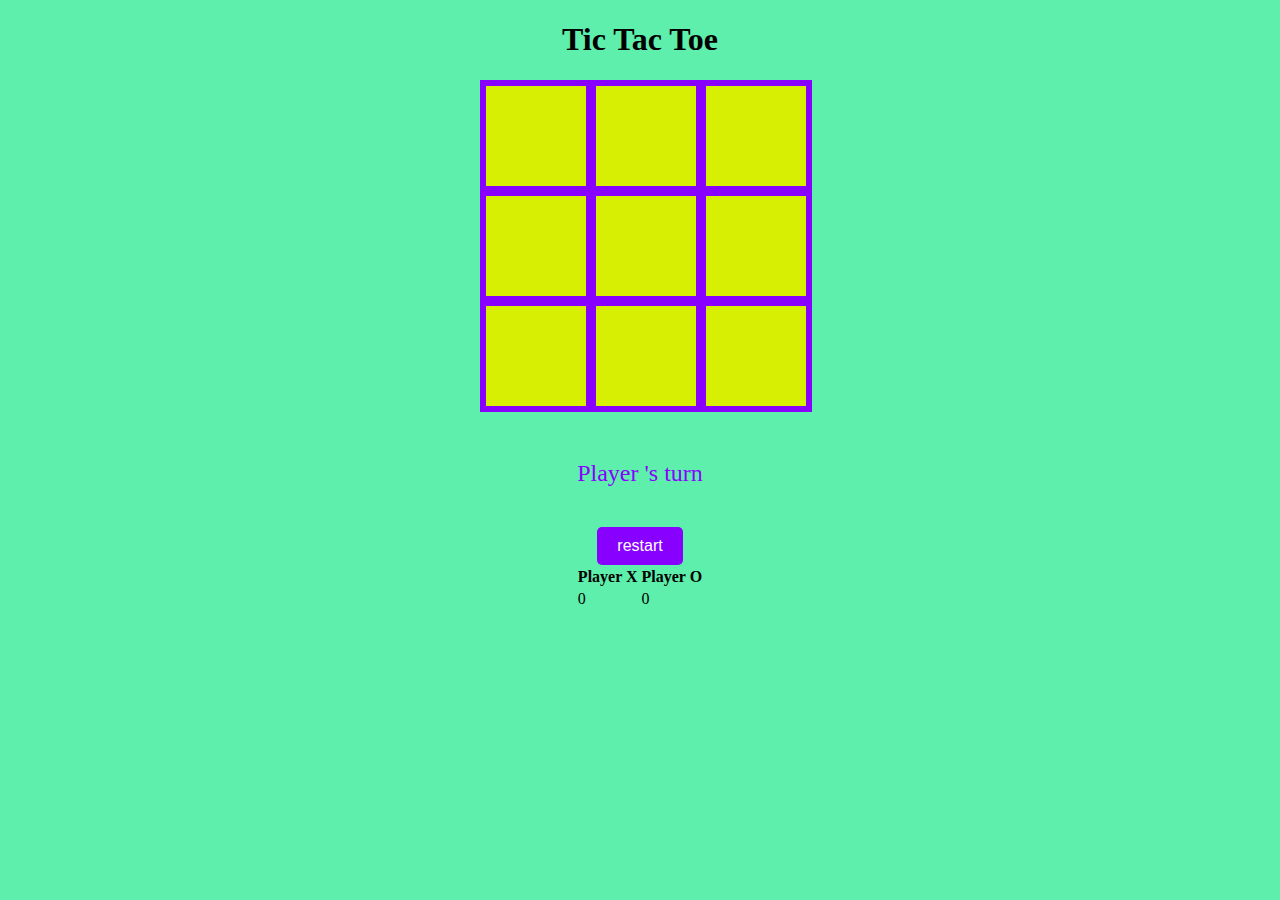
==== index.html @ 26678e71 "Update and rename gameBody.html to index.html" ====
<!DOCTYPE html>
<html>
<head>
    <link rel="stylesheet" type="text/css" href="gameStyle.css">
    <title>Tic Tac Toe</title>
</head>
<body>
    <h1 id="heading">Tic Tac Toe</h1>

    <div class="tic-tac-toe">
        <div class="cell" ></div>
        <div class="cell" ></div>
        <div class="cell" ></div>
        <div class="cell" ></div>
        <div class="cell" ></div>
        <div class="cell" ></div>
        <div class="cell" ></div>
        <div class="cell" ></div>
        <div class="cell" ></div>
    </div>
 <br><br>
    <p id="status">Player 's turn</p>
    <button id="reset">restart</button>
<div class="score">

<table id="scoreTable">
    <tr>
        <th>Player X</th>
        <th>Player O</th>
    </tr>
    <tr>
        <td id="scoreX">0</td>
        <td id="scoreO">0</td>
    </tr>
</table>
</div>
<script src="gameFunc.js"></script> 
</body>
</html>
---- gameStyle.css ----
body {
    background-color: #5defab;  
    margin: 0; 
    padding: 0; 
    display: flex;
    flex-direction: column;
    justify-content: center;
    align-items: center; 
}

.tic-tac-toe {
    display: grid;
    grid-template-columns: repeat(3, 100px);
    grid-template-rows: repeat(3, 100px);
    gap: 10px;
    justify-content: center;
}

#heading {
    justify-content: center;
    display: flex;
    color: #000000;
}

.cell {
    width: 100px;
    height: 100px;
    background-color: #d7ef03;
    border: 6px solid #8800FF;
    display: flex;           
    align-items: center;     
    justify-content: center; 
    font-size: 36px;         
    font-weight: bold;       
    color: #252424;         
    cursor: pointer;        
}

.cell:hover {
    background-color: #e0e0e0;
}

#status {
    justify-content: center;
    align-items: center;
    display: flex;
    color: #8800FF;
    font-size: x-large;
    margin-bottom: 20px; 
}

button {
    color: rgb(176, 161, 161);
    padding: 10px 20px;
    font-size: 16px;
    background-color: #8800FF;
    color: white;
    border: none;
    border-radius: 5px;
    cursor: pointer;
    margin-top: 20px;  
}

button:hover {
    background-color: #6a00cc; 
}
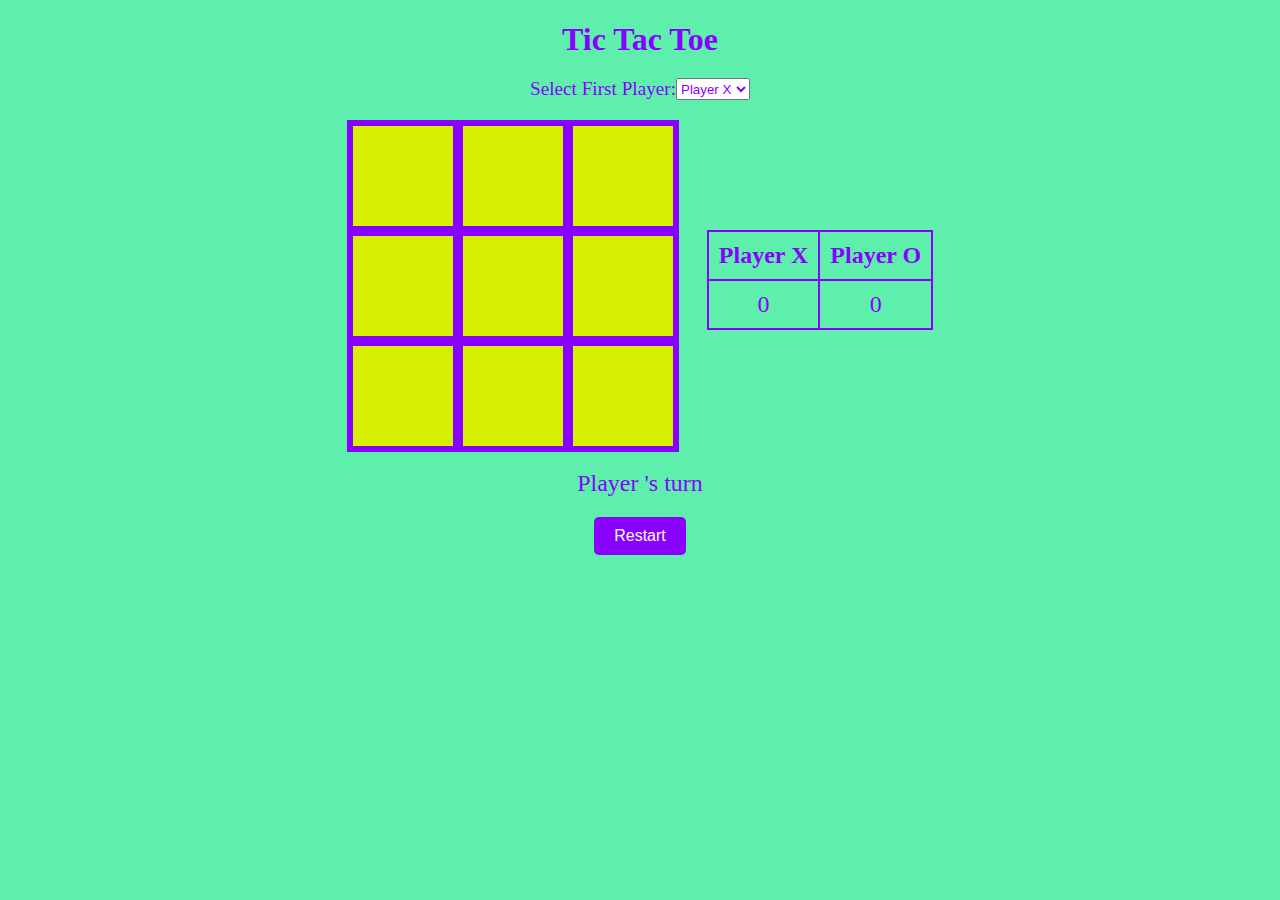
==== commit 73b3d954: "Merge pull request #11 from Krishna21435" ====
--- a/index.html
+++ b/index.html
@@ -7,33 +7,45 @@
 <body>
     <h1 id="heading">Tic Tac Toe</h1>
 
-    <div class="tic-tac-toe">
-        <div class="cell" ></div>
-        <div class="cell" ></div>
-        <div class="cell" ></div>
-        <div class="cell" ></div>
-        <div class="cell" ></div>
-        <div class="cell" ></div>
-        <div class="cell" ></div>
-        <div class="cell" ></div>
-        <div class="cell" ></div>
+    <div class="first-player">
+        <label for="firstPlayer">Select First Player:</label>
+        
+        <select id="firstPlayer">
+            <option value="X">Player X</option>
+            <option value="O">Player O</option>
+        </select>
     </div>
- <br><br>
+
+    <div class="game-container">
+        <div class="tic-tac-toe">
+            <div class="cell"></div>
+            <div class="cell"></div>
+            <div class="cell"></div>
+            <div class="cell"></div>
+            <div class="cell"></div>
+            <div class="cell"></div>
+            <div class="cell"></div>
+            <div class="cell"></div>
+            <div class="cell"></div>
+        </div>
+
+        <div class="score">
+            <table id="scoreTable">
+                <tr>
+                    <th>Player X</th>
+                    <th>Player O</th>
+                </tr>
+                <tr>
+                    <td id="scoreX">0</td>
+                    <td id="scoreO">0</td>
+                </tr>
+            </table>
+        </div>
+    </div> 
+    
     <p id="status">Player 's turn</p>
-    <button id="reset">restart</button>
-<div class="score">
+    <button id="reset">Restart</button>
 
-<table id="scoreTable">
-    <tr>
-        <th>Player X</th>
-        <th>Player O</th>
-    </tr>
-    <tr>
-        <td id="scoreX">0</td>
-        <td id="scoreO">0</td>
-    </tr>
-</table>
-</div>
-<script src="gameFunc.js"></script> 
+    <script src="gameFunc.js"></script>
 </body>
 </html>
--- a/gameStyle.css
+++ b/gameStyle.css
@@ -8,18 +8,37 @@
     align-items: center; 
 }
 
+#heading {
+    justify-content: center;
+    display: flex;
+    color: #8800FF;
+    margin-bottom: 20px;
+}
+
+.game-container {
+    display: flex; 
+}
+
+.first-player{
+    display: flex;
+    color: #8800FF;
+    margin-bottom: 20px;
+    font-size: larger;
+}
+
+#firstPlayer{
+    display: flex;
+    color: #8800FF;
+}
+
 .tic-tac-toe {
     display: grid;
     grid-template-columns: repeat(3, 100px);
     grid-template-rows: repeat(3, 100px);
     gap: 10px;
+    align-self: center;
     justify-content: center;
-}
-
-#heading {
-    justify-content: center;
-    display: flex;
-    color: #000000;
+    margin-right: 40px; 
 }
 
 .cell {
@@ -46,7 +65,8 @@
     display: flex;
     color: #8800FF;
     font-size: x-large;
-    margin-bottom: 20px; 
+    margin-top: 30px;
+    margin-bottom: 10px; 
 }
 
 button {
@@ -58,9 +78,29 @@
     border: none;
     border-radius: 5px;
     cursor: pointer;
-    margin-top: 20px;  
+    margin-top: 10px;
 }
 
 button:hover {
     background-color: #6a00cc; 
 }
+
+.score {
+    display: flex;
+    justify-content: center;
+    align-items: center;
+    color: #8800FF;
+    font-size: x-large;
+}
+
+#scoreTable {
+    margin: 0;
+    font-size: 24px;
+    text-align: center;
+    border-collapse: collapse;
+}
+
+#scoreTable th, #scoreTable td {
+    padding: 10px;
+    border: 2px solid #8800FF;
+}
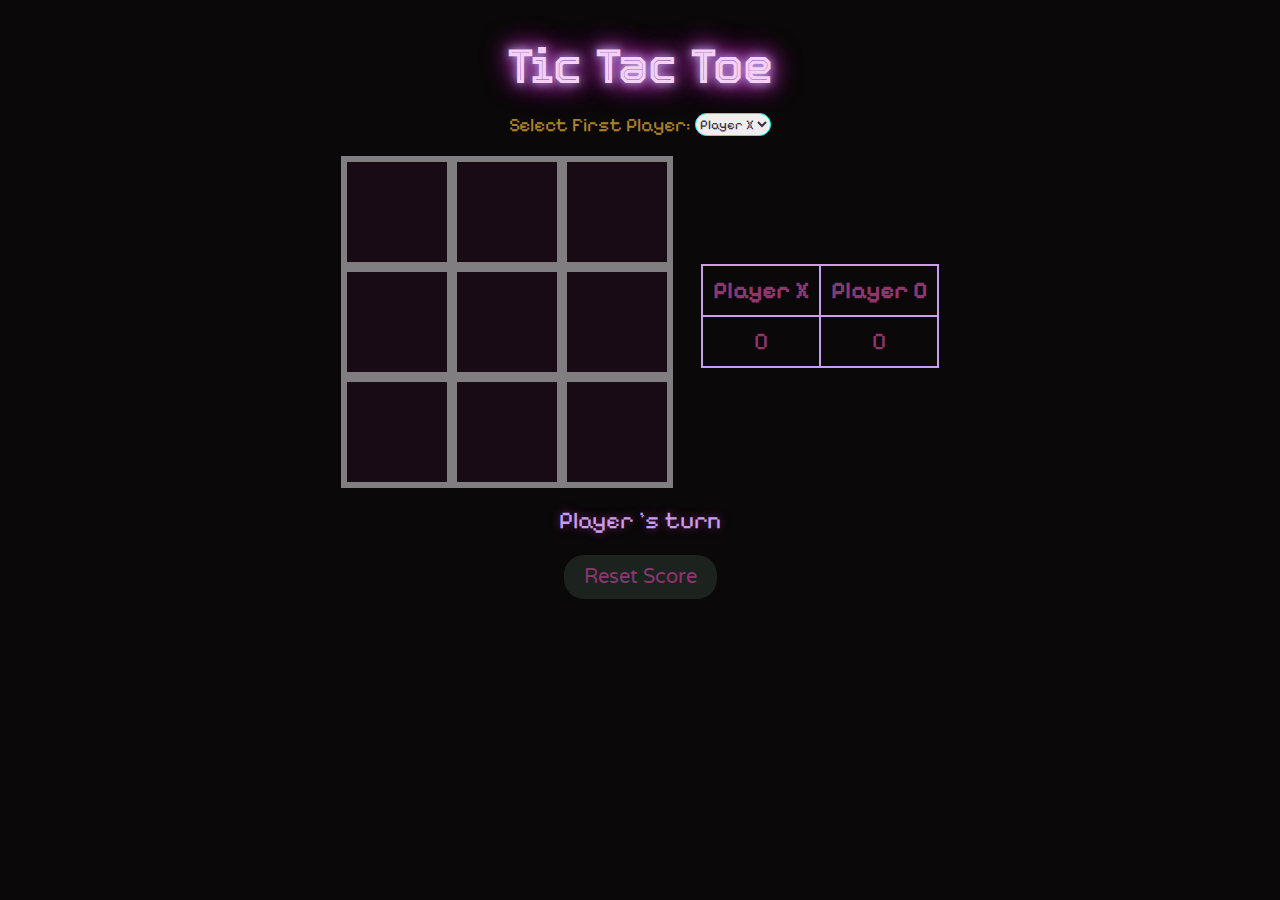
==== commit afcd8855: "Update index.html" ====
--- a/index.html
+++ b/index.html
@@ -44,7 +44,7 @@
     </div> 
     
     <p id="status">Player 's turn</p>
-    <button id="reset">Restart</button>
+    <button id="reset">Reset Score</button>
 
     <script src="gameFunc.js"></script>
 </body>
--- a/gameStyle.css
+++ b/gameStyle.css
@@ -1,7 +1,10 @@
+@import url('https://fonts.googleapis.com/css2?family=Tourney:ital,wght@0,100..900;1,100..900&display=swap');
+@import url('https://fonts.googleapis.com/css2?family=Varela+Round&display=swap');
+@import url('https://fonts.googleapis.com/css2?family=Grandstander:ital,wght@0,100..900;1,100..900&display=swap');
+@import url('https://fonts.googleapis.com/css2?family=Pixelify+Sans:wght@400..700&display=swap');
+
 body {
-    background-color: #5defab;  
-    margin: 0; 
-    padding: 0; 
+    background-color: #0a0808;  
     display: flex;
     flex-direction: column;
     justify-content: center;
@@ -11,8 +14,11 @@
 #heading {
     justify-content: center;
     display: flex;
-    color: #8800FF;
+    color: #f6d1f6; 
     margin-bottom: 20px;
+    font-size: 3em; 
+    font-family: 'Tourney';
+    text-shadow: 0 0 10px #b8b0ef, 0 0 20px #c963c9, 0 0 30px #ff00ff; 
 }
 
 .game-container {
@@ -21,14 +27,22 @@
 
 .first-player{
     display: flex;
-    color: #8800FF;
+    color: #ad8225;
+    text-shadow: #42560f;
+    box-shadow: #b5ee24;
     margin-bottom: 20px;
     font-size: larger;
+    font-family: 'Pixelify Sans';
 }
 
 #firstPlayer{
     display: flex;
-    color: #8800FF;
+    margin-left: 5px;
+    color: #3a3144;
+    border-radius: 20px;
+    border-color: #0ff;
+    border-style: solid;
+    font-family: 'Pixelify Sans';
 }
 
 .tic-tac-toe {
@@ -36,61 +50,64 @@
     grid-template-columns: repeat(3, 100px);
     grid-template-rows: repeat(3, 100px);
     gap: 10px;
-    align-self: center;
-    justify-content: center;
     margin-right: 40px; 
 }
 
 .cell {
     width: 100px;
     height: 100px;
-    background-color: #d7ef03;
-    border: 6px solid #8800FF;
+    background-color: rgba(162, 35, 137, 0.1);
+    border: 6px solid #807e81;
     display: flex;           
     align-items: center;     
     justify-content: center; 
     font-size: 36px;         
-    font-weight: bold;       
-    color: #252424;         
+    font-weight: bold;  
+    font-family: 'Grandstander';     
+    color: #252424; 
+    text-shadow: 0 0 10px #0ff, 0 0 20px #0ff, 0 0 30px #0ff; 
+    background-color: 0.1s, box-shadow .50s;       
     cursor: pointer;        
 }
 
 .cell:hover {
-    background-color: #e0e0e0;
+    background-color: rgba(0, 255, 255, 0.3); box-shadow: 0 0 15px #0ff, 0 0 30px #0ff, 0 0 45px #0ff;
 }
 
 #status {
     justify-content: center;
     align-items: center;
     display: flex;
-    color: #8800FF;
+    color: #c79cf1;
+    text-shadow: 0 0 10px #6b2667;
     font-size: x-large;
+    font-family: 'Pixelify Sans';
     margin-top: 30px;
     margin-bottom: 10px; 
 }
 
 button {
-    color: rgb(176, 161, 161);
+    color: #8f3670;
     padding: 10px 20px;
-    font-size: 16px;
-    background-color: #8800FF;
-    color: white;
-    border: none;
-    border-radius: 5px;
-    cursor: pointer;
+    font-size: 20px;
+    background: #1c231f;
     margin-top: 10px;
+    border-radius: 20px;
+    border: none #c79cf1;
+    font-family: 'Varela Round';
 }
 
 button:hover {
-    background-color: #6a00cc; 
+    background-color: #b8c39b; 
 }
 
 .score {
     display: flex;
     justify-content: center;
     align-items: center;
-    color: #8800FF;
-    font-size: x-large;
+    color: #8f3670;
+    font-family: 'Pixelify Sans';
+
 }
 
 #scoreTable {
@@ -102,5 +119,5 @@
 
 #scoreTable th, #scoreTable td {
     padding: 10px;
-    border: 2px solid #8800FF;
+    border: 2px solid #c79cf1;
 }
